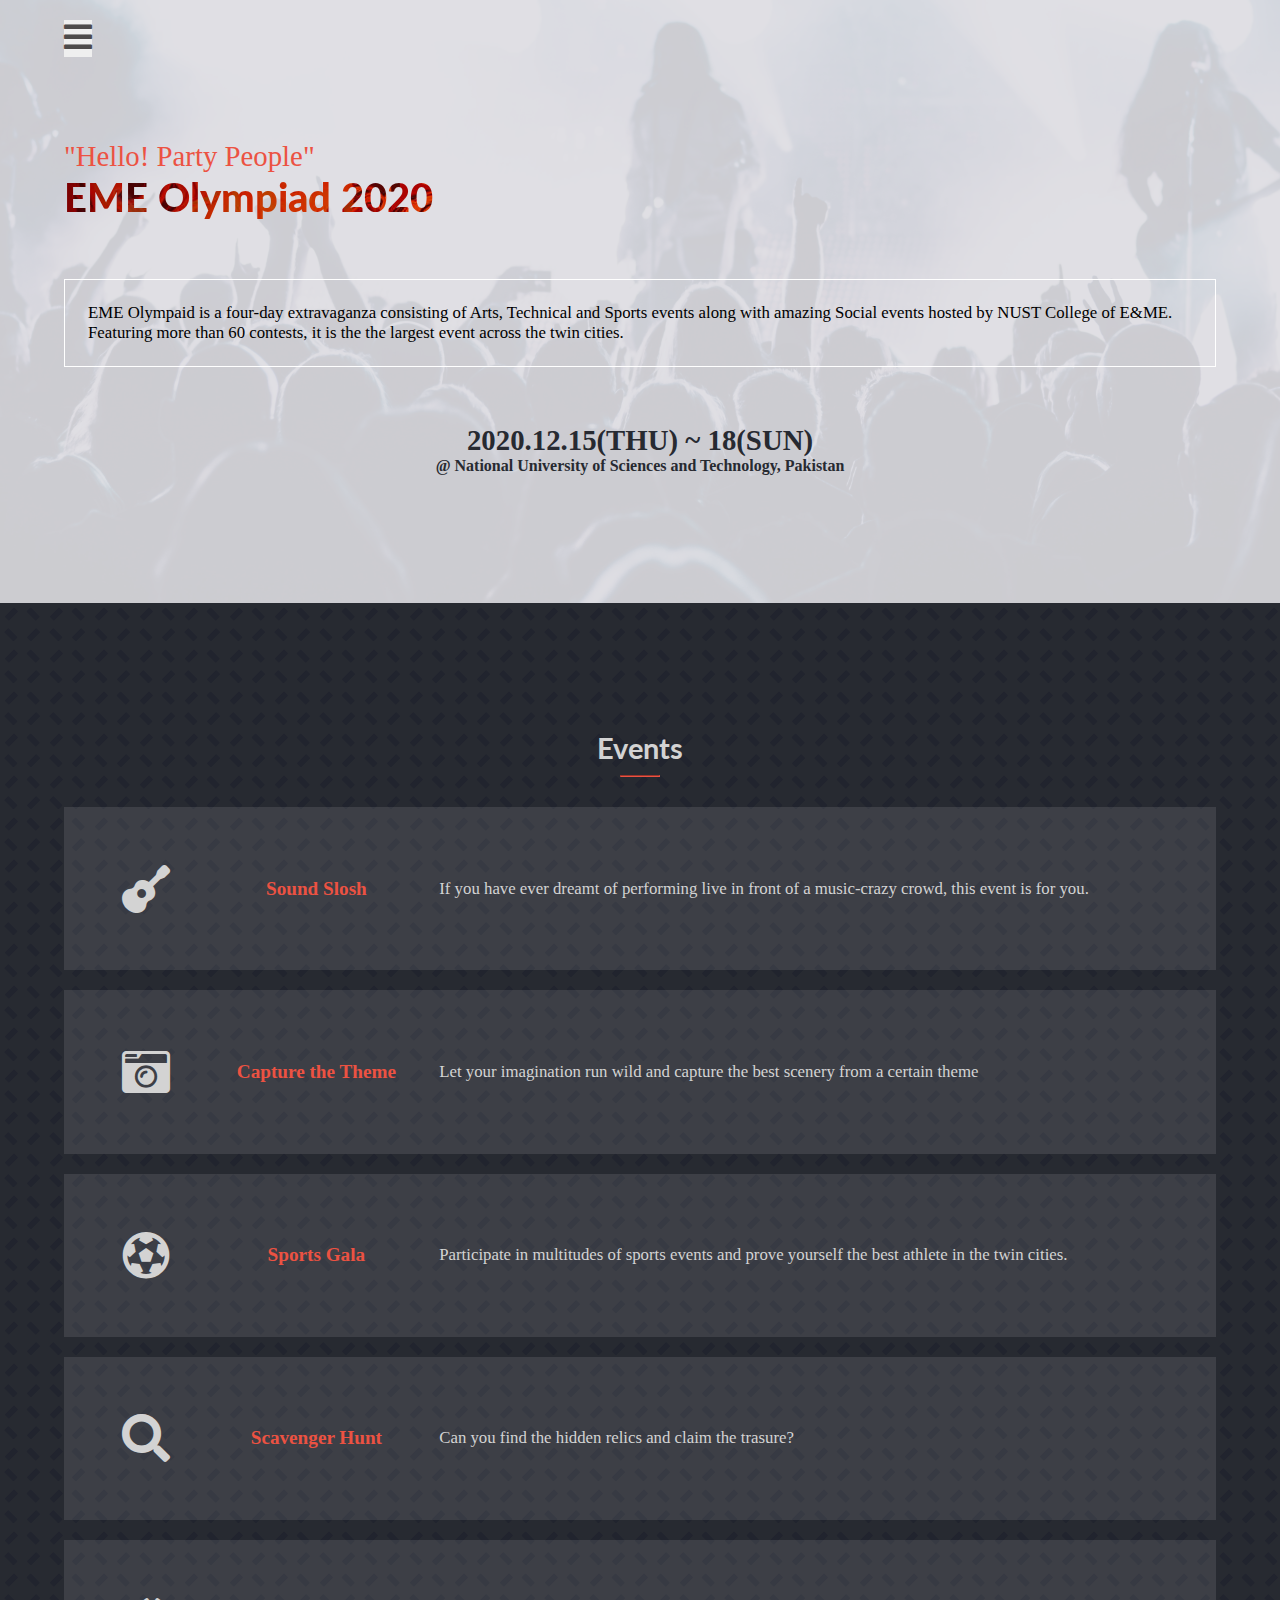
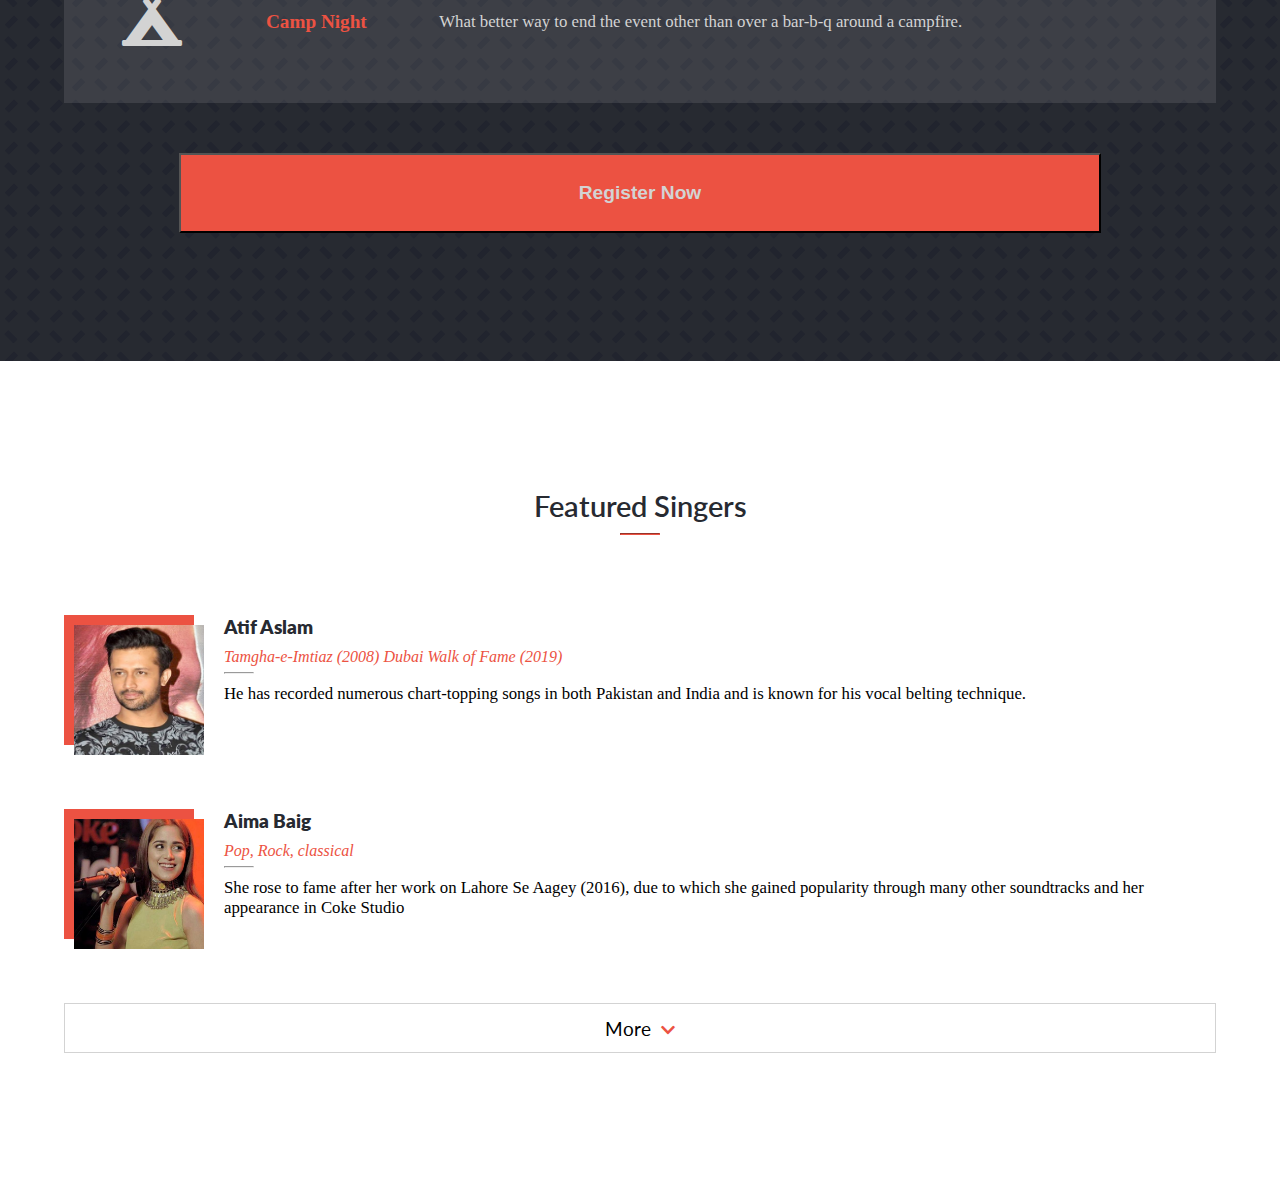
==== index.html @ 33accdfe "Complete main page for Mobile" ====
<!DOCTYPE html>
<html lang="en">

<head>
    <meta charset="UTF-8">
    <meta http-equiv="X-UA-Compatible" content="IE=edge">
    <meta name="viewport" content="width=device-width, initial-scale=1.0">
    <!-- ### Styles ### -->
    <link rel="stylesheet" href="Assets/styles/all.css">
    <link rel="stylesheet" href="Assets/styles/responsive.css">
    <link rel="stylesheet" href="Assets/styles/mainstyles.css">
    <!-- ### title ### -->
    <title>Eme Olympiad</title>
    <!-- ### Javascript ### -->
    <script src="Assets/index.js"></script>
</head>

<body>

    <header>
        <nav class="navbar-top">
            <div class="container-fluid">
            </div>
        </nav>
        <nav class="navbar-main">
            <div class="container-fluid">
                <button id="navbar-main__toggler" type="button">
                    <i class="fas fa-bars"></i>
                </button>
                <div class="collapse">
                    <a class="navbar-main__brand" href="#"><img src="Assets/images/eme-olympiad-logo.jpg" alt=""></a>
                    <ul class="navbar-main__list">
                        <li> <a class="navbar-main__link" aria-current="page" href="#">About</a></li>
                        <li><a class="navbar-main__link" href="#">Events</a></li>
                        <li> <a class="navbar-main__link" href="#">Join</a></li>
                        <li><a class="navbar-main__link" href="#">Sponsor</a></li>
                        <li><a class="navbar-main__link" href="#">News</a></li>
                        <li><button id="cc-campaign" type="button">Get Tickets</button></li>
                    </ul>
                </div>
            </div>
        </nav>
    </header>
    <section id="headline">
        <div class="container-fluid">
            <h2>"Hello! Party People"</h2>
            <h1>EME Olympiad 2020</h1>
            <div class="headline__message">
                <p>​EME Olympaid is a four-day extravaganza consisting of Arts, Technical and Sports events along with
                    amazing Social events hosted by NUST College of E&ME. Featuring more than 60 contests, it is the
                    the largest event across the twin cities.
                </p>
            </div>
            <h3 class="headline__date">2020.12.15(THU) ~ 18(SUN)</h3>
            <h4 class="headline__location">@ National University of Sciences and Technology, Pakistan
            </h4>
        </div>
    </section>
    <section id="events">
        <div class="container-fluid">
            <div class="events__head">
                <h2>Events</h2>
                <hr class="section__hr">
            </div>
            <div class="events__grid">
                <div class="events__cards">
                    <i class="fas fa-guitar"></i>
                    <h3>Sound Slosh</h3>
                    <p> If you have ever dreamt of performing live in front of a music-crazy crowd, this event is for
                        you.</p>
                </div>
                <div class="events__cards">
                    <i class="fas fa-camera-retro"></i>
                    <h3>Capture the Theme</h3>
                    <p>Let your imagination run wild and capture the best scenery from a certain theme</p>
                </div>
                <div class="events__cards">
                    <i class="fas fa-futbol"></i>
                    <h3>Sports Gala</h3>
                    <p>Participate in multitudes of sports events and prove yourself the best athlete in the twin
                        cities.
                    </p>
                </div>
                <div class="events__cards">
                    <i class="fas fa-search"></i>
                    <h3>Scavenger Hunt</h3>
                    <p>Can you find the hidden relics and claim the trasure?</p>
                </div>
                <div class="events__cards">
                    <i class="fas fa-campground"></i>
                    <h3>Camp Night</h3>
                    <p>What better way to end the event other than over a bar-b-q around a campfire.</p>
                </div>
            </div>
            <button id="participate">Register Now</button>
        </div>
    </section>
    <section id="featured-singers">
        <div class="container-fluid">
            <div class="featured-singers__head">
                <h2>Featured Singers</h2>
                <hr class="section__hr">
            </div>
            <article class="singer1 singer">
                <div class="featured-singers__img">
                    <img src="/Assets/images/Atif-Aslam.jpg" alt="">
                </div>
                <div class="featured-singers__desc">
                    <h3>Atif Aslam</h3>
                    <h4>
                        Tamgha-e-Imtiaz (2008)
                        Dubai Walk of Fame (2019)</h4>
                    <hr>
                    <p>He has recorded numerous chart-topping songs in both Pakistan and India and is known for his
                        vocal belting technique.</p>
                </div>
            </article>
            <article class="singer2 singer">
                <div class="featured-singers__img"> <img src="/Assets/images/aima-baig.jpg" alt=""></div>
                <div class="featured-singers__desc">
                    <h3>Aima Baig</h3>
                    <h4>
                        Pop, Rock, classical</h4>
                    <hr>
                    <p>She rose to fame after her work on Lahore Se Aagey (2016), due to which she gained popularity through many other soundtracks and her appearance in Coke Studio</p>
                </div>
            </article>
            <article class="singer3 singer toggle">
                <div class="featured-singers__img"> <img src="/Assets/images/rahat.jpg" alt=""></div>
                <div class="featured-singers__desc">
                    <h3></h3>
                    <h4></h4>
                    <hr>
                    <p></p>
                </div>
            </article>
            <article class="singer4 singer toggle">
                <div class="featured-singers__img"></div>
                <div class="featured-singers_desc">
                    <h3></h3>
                    <h4></h4>
                    <hr>
                    <p></p>
                </div>
            </article>
            <article class="singer5 singer toggle">
                <div class="featured-singers__img"></div>
                <div class="featured-singers__desc">
                    <h3></h3>
                    <h4></h4>
                    <hr>
                    <p></p>
                </div>
            </article>
            <article class="singer6 singer toggle">
                <div class="featured-singers__img"></div>
                <div class="featured-singers__desc">
                    <h3></h3>
                    <h4></h4>
                    <hr>
                    <p></p>
                </div>
            </article>
            <button id="more" type="button">More <a href=""><i class="fas fa-chevron-down"></i></a></button>

        </div>
    </section>
</body>

</html>
---- Assets/styles/responsive.css ----
/* responsive
media-querys*/

/* horizontal tablets and average desktop */
@media (min-width:768px) and (max-width:1500px) {

}
---- Assets/styles/mainstyles.css ----
@import url('https://fonts.googleapis.com/css2?family=Lato:ital,wght@0,300;0,400;0,700;0,900;1,100;1,300;1,400;1,700;1,900&display=swap');

@font-face {
  font-family: 'Cocogoose';
  src: url(Assets/Cocogoose_trial.otf);
  src: local('Cocogoose'), url(Assets/Cocogoose_trial.otf) format('truetype');
}

/* ### PreProcessing ### */
* {
  margin: 0;
  padding: 0;
  box-sizing: border-box;
  scroll-behavior: smooth;
}

:root {
  --colorBl: #272a31;
  --colorOr: #ec5242;
  --colorWh: #d3d3d3;
  --fontSize-h2: 1.8rem;
  --fontSize-h1: 2.5rem;
  --fontSize-h3: 1.2rem;
  --font-size-p: 1.05rem;
  --fontFamily-coco: 'Cocogoose', san-serif;
  --fontFamily-lato: 'Lato', sans-serif;
}

h1 {
  font-size: var(--fontSize-h1);
  font-family: var(--fontFamily-lato);
}

h2 {
  font-size: var(--fontSize-h2);
  font-family: var(--fontFamily-coco);
}

h3 {
  font-size: var(--fontSize-h3);
}

p {
  font-size: var(--font-size-p);
}

/* ##### Mobile Version ##### */
/* ### Header ### */
.container-fluid {
  display: flex;
  width: 90%;
  margin: auto;
}

header {
  position: absolute;
  top: 0;
  left: 0;
  width: 100%;
}

.navbar-top {
  display: none;
}

.navbar-main {
  display: flex;
  background-color: rgba(255, 255, 255, 0);
}

.collapse {
  display: none;
}

.navbar-main__brand img {
  width: 80px;
  height: 80px;
}

#navbar-main__toggler {
  border: 0px;
  font-size: 2rem;
  color: rgb(77, 75, 75);
  margin: 20px 0 20px 0;
}

/* ### headline section ### */
#headline {
  position: relative;
}

#headline::before {
  content: ' ';
  display: block;
  position: absolute;
  left: 0;
  top: 0;
  width: 100%;
  height: 100%;
  opacity: 0.2;
  background-image: url('/Assets/images/rock.png');
  background-repeat: no-repeat;
  background-position: 50% 0;
  background-size: cover;
  z-index: -1;
}


#headline .container-fluid {
  flex-direction: column;
  justify-content: center;
  min-height: 500px;
  padding: 140px 0 10%;
}

#headline h2 {
  font-size: var(--fontSize-h2);
  color: var(--colorOr);
  font-family: var(--fontFamily-coco);
  font-weight: 500;
}

#headline h1 {
  font-size: var(--fontSize-h1);
  font-weight: 900;
  background-image: url('/Assets/images/Text-bg.png');
  background-clip: border-box;
  -webkit-background-clip: text;
  -webkit-text-fill-color: transparent;
  -webkit-font-smoothing: antialiased;
}

#headline p {
  font-size: var(--font-size-p);
}

.headline__message {
  border: 1px solid white;
  padding: 2%;
  margin-top: 5%;
  margin-bottom: 5%;
}

.headline__date {
  color: var(--colorBl);
  font-size: var(--fontSize-h2);
  text-align: center;
}

.headline__location {
  color: var(--colorBl);
  text-align: center;
}

/* ### Events Section ### */
#events {
  background: #272a31 url('/Assets/images/pattern-bg.png');
}

#events .container-fluid {
  flex-direction: column;
  width: 90%;
  min-height: 300px;
  justify-content: center;
  margin: auto;
  align-content: center;
  padding: 10% 0 10%;
}

.events__head h2 {
  color: var(--colorWh);
  text-align: center;
  font-family: var(--fontFamily-lato);
}

.section__hr {
  width: 40px;
  margin: auto;
  margin-top: 10px;
  border-color: var(--colorOr);
  margin-bottom: 30px;
}

.events__grid {
  display: grid;
  grid-template: repeat(5, 1fr) / 1fr;
  gap: 20px;
}

.events__cards {
  background-color: rgba(255, 255, 255, 0.1);
  display: grid;
  grid-template: 1fr /0.3fr 0.9fr 3fr;
  justify-content: left;
  align-items: center;
  align-content: space-between;
  padding: 5%;
  gap: 15px;
}

.events__cards i {
  font-size: 3rem;
  color: var(--colorWh);
}

.events__cards h3 {
  color: var(--colorOr);
  text-align: center;
  min-width: 83px;
}

.events__cards p {
  color: var(--colorWh);
}

#participate {
  height: 80px;
  width: 80%;
  margin: auto;
  font-size: var(--fontSize-h3);
  margin-top: 50px;
  font-weight: bold;
  color: var(--colorWh);
  background-color: var(--colorOr);
}

/* ### featured singers section ### */
#featured-singers {
  margin: 10% 0 10%;
}

#featured-singers .container-fluid {
  width: 90%;
  margin: auto;
  display: grid;
  gap: 50px;
  align-items: center;
}

.featured-singers__head h2 {
  color: var(--colorBl);
  font-family: var(--fontFamily-lato);
  font-weight: 600;
  text-align: center;
}

#more {
  width: 100%;
  height: 50px;
  background-color: white;
  border: 1px solid #d3d3d3;
  font-size: var(--fontSize-h3);
  font-family: var(--fontFamily-lato);
}

#more i {
  color: var(--colorOr);
  font-size: 1rem;
  padding-left: 5px;
}

.singer {
  display: flex;
}

.featured-singers__img {
  position: relative;
}

.featured-singers__img img {
  width: 130px;
  height: 130px;
  margin: 10px 20px 0 10px;
}

.featured-singers__img::before {
  content: "";
  position: absolute;
  z-index: -1;
  width: 130px;
  height: 130px;
  top: 0px;
  left: 0px;
  background: var(--colorOr);
}

.featured-singers__desc hr {
  width: 30px;
  color: var(--colorWh);
  margin: 6px 0 10px;
}

.toggle {
  display: none;
}

.featured-singers__desc h3{
  font-family: var(--fontFamily-lato);
  color: var(--colorBl);
  font-weight: 800;
}

.featured-singers__desc h4{
  margin-top: 10px;
  font-family: var(--fontFamily-coco);
  color: var(--colorOr);
  font-style: italic;
  font-weight: 400;
}
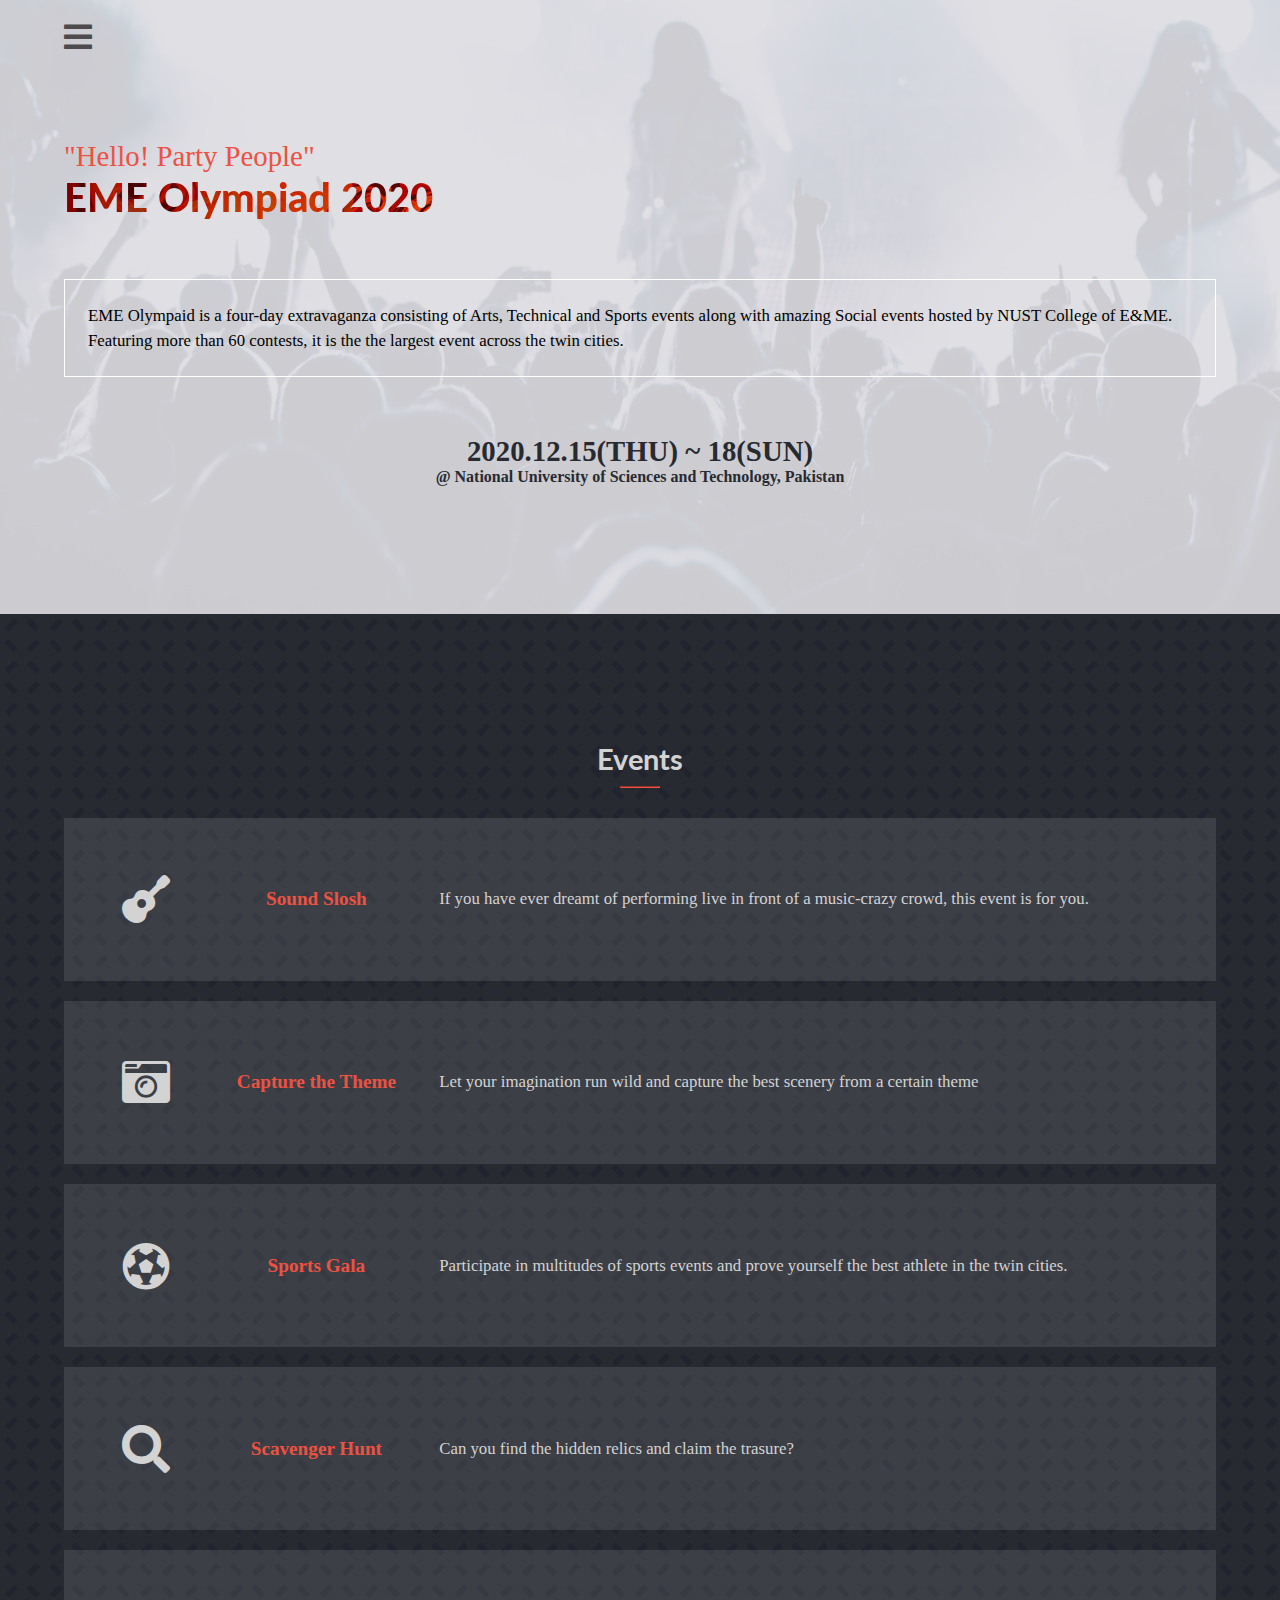
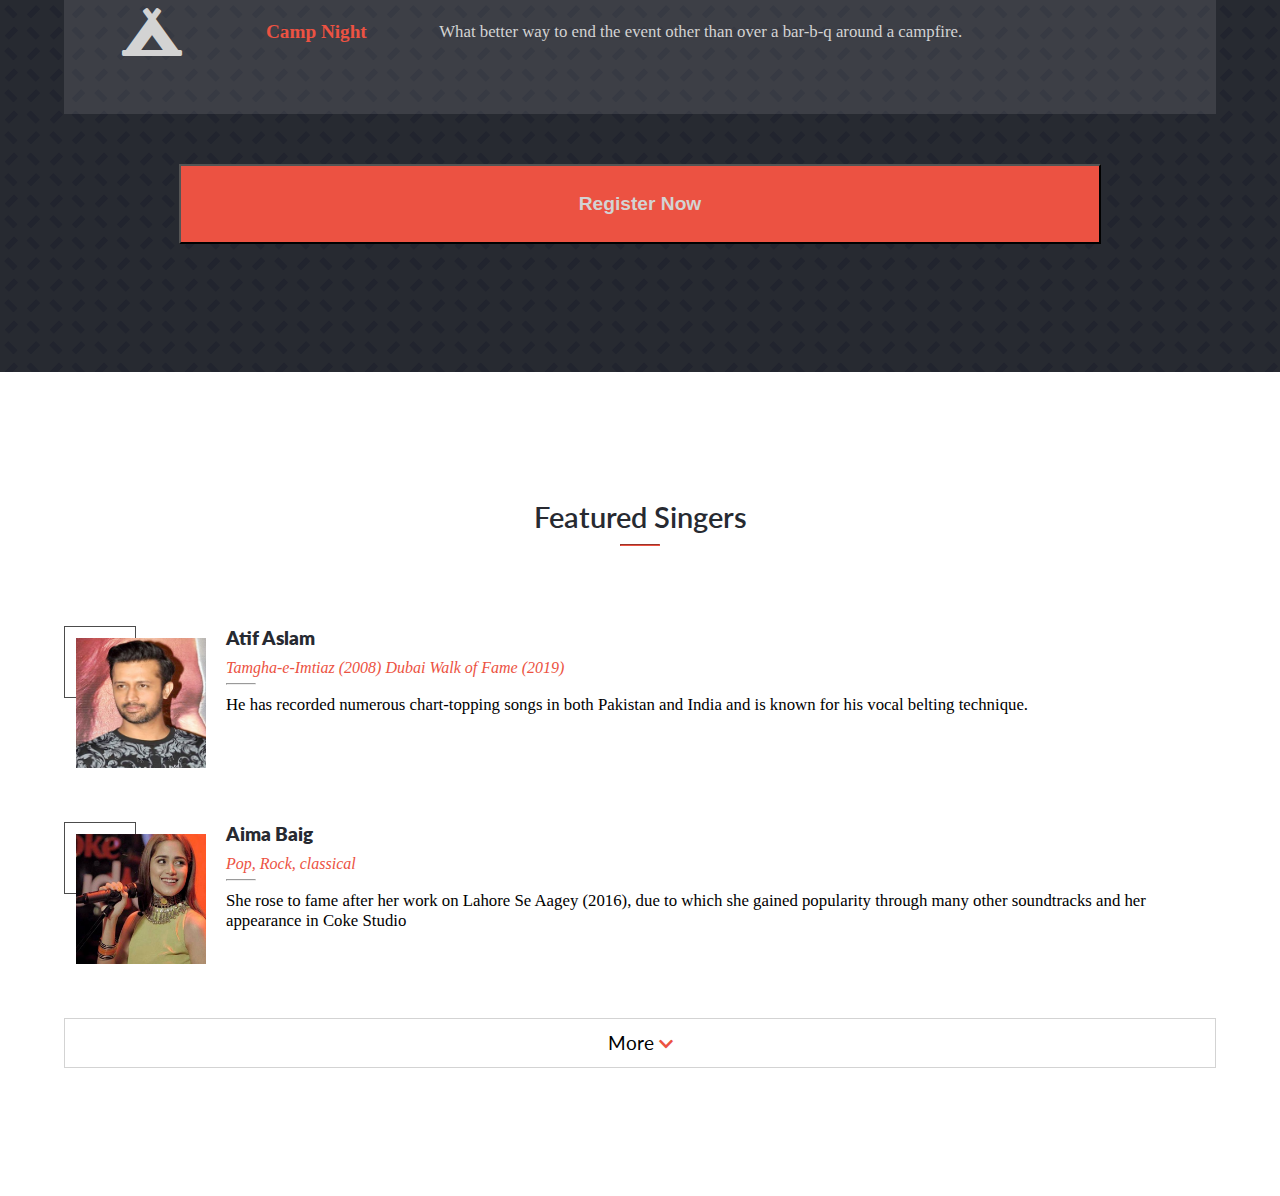
==== commit 382ca2e5: "Finish mobile version" ====
--- a/index.html
+++ b/index.html
@@ -122,7 +122,8 @@
                     <h4>
                         Pop, Rock, classical</h4>
                     <hr>
-                    <p>She rose to fame after her work on Lahore Se Aagey (2016), due to which she gained popularity through many other soundtracks and her appearance in Coke Studio</p>
+                    <p>She rose to fame after her work on Lahore Se Aagey (2016), due to which she gained popularity
+                        through many other soundtracks and her appearance in Coke Studio</p>
                 </div>
             </article>
             <article class="singer3 singer toggle">
@@ -161,8 +162,7 @@
                     <p></p>
                 </div>
             </article>
-            <button id="more" type="button">More <a href=""><i class="fas fa-chevron-down"></i></a></button>
-
+            <div id="more">More <a href=""><i class="fas fa-chevron-down"></i></a></div>
         </div>
     </section>
 </body>
--- a/Assets/styles/mainstyles.css
+++ b/Assets/styles/mainstyles.css
@@ -18,6 +18,7 @@
   --colorBl: #272a31;
   --colorOr: #ec5242;
   --colorWh: #d3d3d3;
+  --colorGr: rgb(65, 65, 72);
   --fontSize-h2: 1.8rem;
   --fontSize-h1: 2.5rem;
   --fontSize-h3: 1.2rem;
@@ -82,6 +83,7 @@
   font-size: 2rem;
   color: rgb(77, 75, 75);
   margin: 20px 0 20px 0;
+  background-color: inherit;
 }
 
 /* ### headline section ### */
@@ -132,6 +134,7 @@
 
 #headline p {
   font-size: var(--font-size-p);
+  line-height: 1.5;
 }
 
 .headline__message {
@@ -248,6 +251,9 @@
   width: 100%;
   height: 50px;
   background-color: white;
+  display: flex;
+  justify-content: center;
+  align-items: center;
   border: 1px solid #d3d3d3;
   font-size: var(--fontSize-h3);
   font-family: var(--fontFamily-lato);
@@ -270,18 +276,20 @@
 .featured-singers__img img {
   width: 130px;
   height: 130px;
-  margin: 10px 20px 0 10px;
+  margin: 12px 20px 0 12px;
 }
 
 .featured-singers__img::before {
   content: "";
   position: absolute;
   z-index: -1;
-  width: 130px;
-  height: 130px;
+  width: 70px;
+  height: 70px;
   top: 0px;
   left: 0px;
-  background: var(--colorOr);
+  background: url('/Assets/images/speakerbg.png');
+  opacity: 0.7;
+  border: 1px solid black;
 }
 
 .featured-singers__desc hr {
@@ -294,16 +302,308 @@
   display: none;
 }
 
-.featured-singers__desc h3{
+.featured-singers__desc h3 {
   font-family: var(--fontFamily-lato);
   color: var(--colorBl);
   font-weight: 800;
 }
 
-.featured-singers__desc h4{
+.featured-singers__desc h4 {
   margin-top: 10px;
   font-family: var(--fontFamily-coco);
   color: var(--colorOr);
   font-style: italic;
   font-weight: 400;
 }
+
+/* ### About-Me page ### */
+
+#about-hero {
+  position: relative;
+}
+
+#about-hero::before {
+  content: ' ';
+  display: block;
+  position: absolute;
+  left: 0;
+  top: 0;
+  width: 100%;
+  height: 100%;
+  opacity: 0.5;
+  background-image: url('/Assets/images/about.png');
+  background-repeat: no-repeat;
+  background-position: 50% 0;
+  background-size: cover;
+  z-index: -1;
+}
+
+#about-hero .container-fluid {
+  flex-direction: column;
+  justify-content: center;
+  min-height: 500px;
+  padding: 140px 0 10%;
+}
+
+#about-hero h2 {
+  font-size: var(--fontSize-h2);
+  text-align: center;
+  color: var(--colorOr);
+  font-family: var(--fontFamily-coco);
+  font-weight: 500;
+}
+
+#about-hero h1 {
+  color: var(--colorOr);
+  text-align: center;
+  font-size: var(--fontSize-h1);
+  font-weight: 900;
+}
+
+.about-hero__message {
+  background-color: white;
+  padding: 5%;
+  border: 1px var(--colorWh);
+  margin-top: 5%;
+}
+
+#about-hero p {
+  font-size: var(--font-size-p);
+  text-align: center;
+  line-height: 1.5;
+}
+
+.about-hero__contact {
+  color: var(--colorBl);
+  text-align: center;
+  font-weight: normal;
+  margin-top: 5%;
+}
+
+#about-hero a {
+  color: var(--colorBl);
+  font-weight: 900;
+  text-align: center;
+  margin-top: 10px;
+}
+
+/* ### About Logo ### */
+#about-logo {
+  margin: 10% 0 0;
+  padding-bottom: 10%;
+  border-bottom: 0.5px solid #d9dbdd;
+}
+
+#about-logo .container-fluid {
+  width: 90%;
+  margin: auto;
+  flex-direction: column;
+  justify-content: center;
+  align-items: center;
+}
+
+#about-logo h2 {
+  color: var(--colorBl);
+  font-weight: 500;
+  text-align: center;
+  font-family: var(--fontFamily-lato);
+}
+
+#about-logo p {
+  color: var(--colorBl);
+  font-weight: normal;
+  text-align: center;
+  font-family: var(--fontFamily-lato);
+}
+
+.about-logo__show {
+  display: flex;
+  justify-content: center;
+  padding: 5%;
+  border: 1px solid var(--colorWh);
+  margin-top: 9%;
+}
+
+.about-logo__show img {
+  width: 50%;
+}
+
+/* ### About Past ### */
+#about-past {
+  margin: 10% 0 10%;
+}
+
+#about-past .container-fluid {
+  width: 90%;
+  margin: auto;
+  flex-direction: column;
+  justify-content: center;
+  align-items: center;
+}
+
+#about-past h2 {
+  color: var(--colorBl);
+  font-weight: 500;
+  text-align: center;
+  font-family: var(--fontFamily-lato);
+}
+
+#about-past p {
+  color: var(--colorBl);
+  font-weight: normal;
+  text-align: center;
+  font-family: var(--fontFamily-lato);
+}
+
+.about-past__grid {
+  margin: 10% 0 10% 0;
+  width: 100%;
+  align-items: center;
+  gap: 10%;
+  display: grid;
+  grid-template: 1fr 1fr /1fr;
+}
+
+.card1 {
+  min-height: 250px;
+  position: relative;
+  width: 100%;
+  flex-direction: column;
+  display: flex;
+  align-items: center;
+  justify-content: center;
+  background: rgba(177, 19, 19, 0.6);
+}
+
+.card2 {
+  min-height: 250px;
+  position: relative;
+  width: 100%;
+  background: rgba(177, 19, 19, 0.6);
+  display: flex;
+  flex-direction: column;
+  align-items: center;
+  justify-content: center;
+}
+
+.card1::before {
+  position: absolute;
+  content: "";
+  top: 0;
+  left: 0;
+  width: 100%;
+  height: 100%;
+  z-index: -1;
+  background: url("/Assets/images/past1.jpg") 0 50%;
+  background-repeat: no-repeat;
+  background-size: cover;
+}
+
+.card2::before {
+  position: absolute;
+  content: "";
+  top: 0;
+  left: 0;
+  width: 100%;
+  height: 100%;
+  z-index: -1;
+  background: url("/Assets/images/past2.jpeg") 0 50%;
+  background-repeat: no-repeat;
+  background-size: cover;
+}
+
+.about-past__cards h3 {
+  text-align: center;
+  font-size: 2rem;
+  color: var(--colorWh);
+  font-family: var(--fontFamily-lato);
+}
+
+#about-past .about-past__cards p {
+  text-align: center;
+  color: var(--colorWh);
+}
+
+/* ### Partners ### */
+#partners {
+  margin: 80px 0 0;
+  background: var(--colorGr);
+  min-height: 150px;
+}
+
+#partners .container-fluid {
+  padding: 10% 0 10%;
+  width: 90%;
+  margin: auto;
+  flex-direction: column;
+  justify-content: center;
+  align-items: center;
+}
+
+#partners h2 {
+  color: white;
+  font-weight: 500;
+  text-align: center;
+  font-family: var(--fontFamily-lato);
+}
+
+.partner__flex {
+  display: flex;
+  flex-direction: row;
+  flex-wrap: wrap;
+  width: 100%;
+  justify-content: center;
+  align-items: center;
+}
+
+.partner__flex a {
+  text-decoration: none;
+  color: rgb(201, 186, 186);
+  font-size: 1.9rem;
+  text-align: center;
+  margin-top: 20px;
+}
+
+.google {
+  width: 33%;
+}
+
+.slack {
+  width: 33%;
+}
+
+.airbnb {
+  width: 33%;
+}
+
+.soundcloud {
+  width: 50%;
+}
+
+.reddit {
+  width: 50%;
+}
+
+/* ### footer ### */
+#footer {
+  padding: 5px 0 5px;
+}
+
+#footer .container-fluid {
+  width: 90%;
+  margin: auto;
+  justify-content: space-evenly;
+  align-items: center;
+}
+
+#footer img {
+  width: 130px;
+  margin-right: 20px;
+}
+
+#footer .container-fluid p {
+  font-family: var(--fontFamily-lato);
+  font-weight: normal;
+  font-size: 0.7rem;
+  color: var(--colorBl);
+}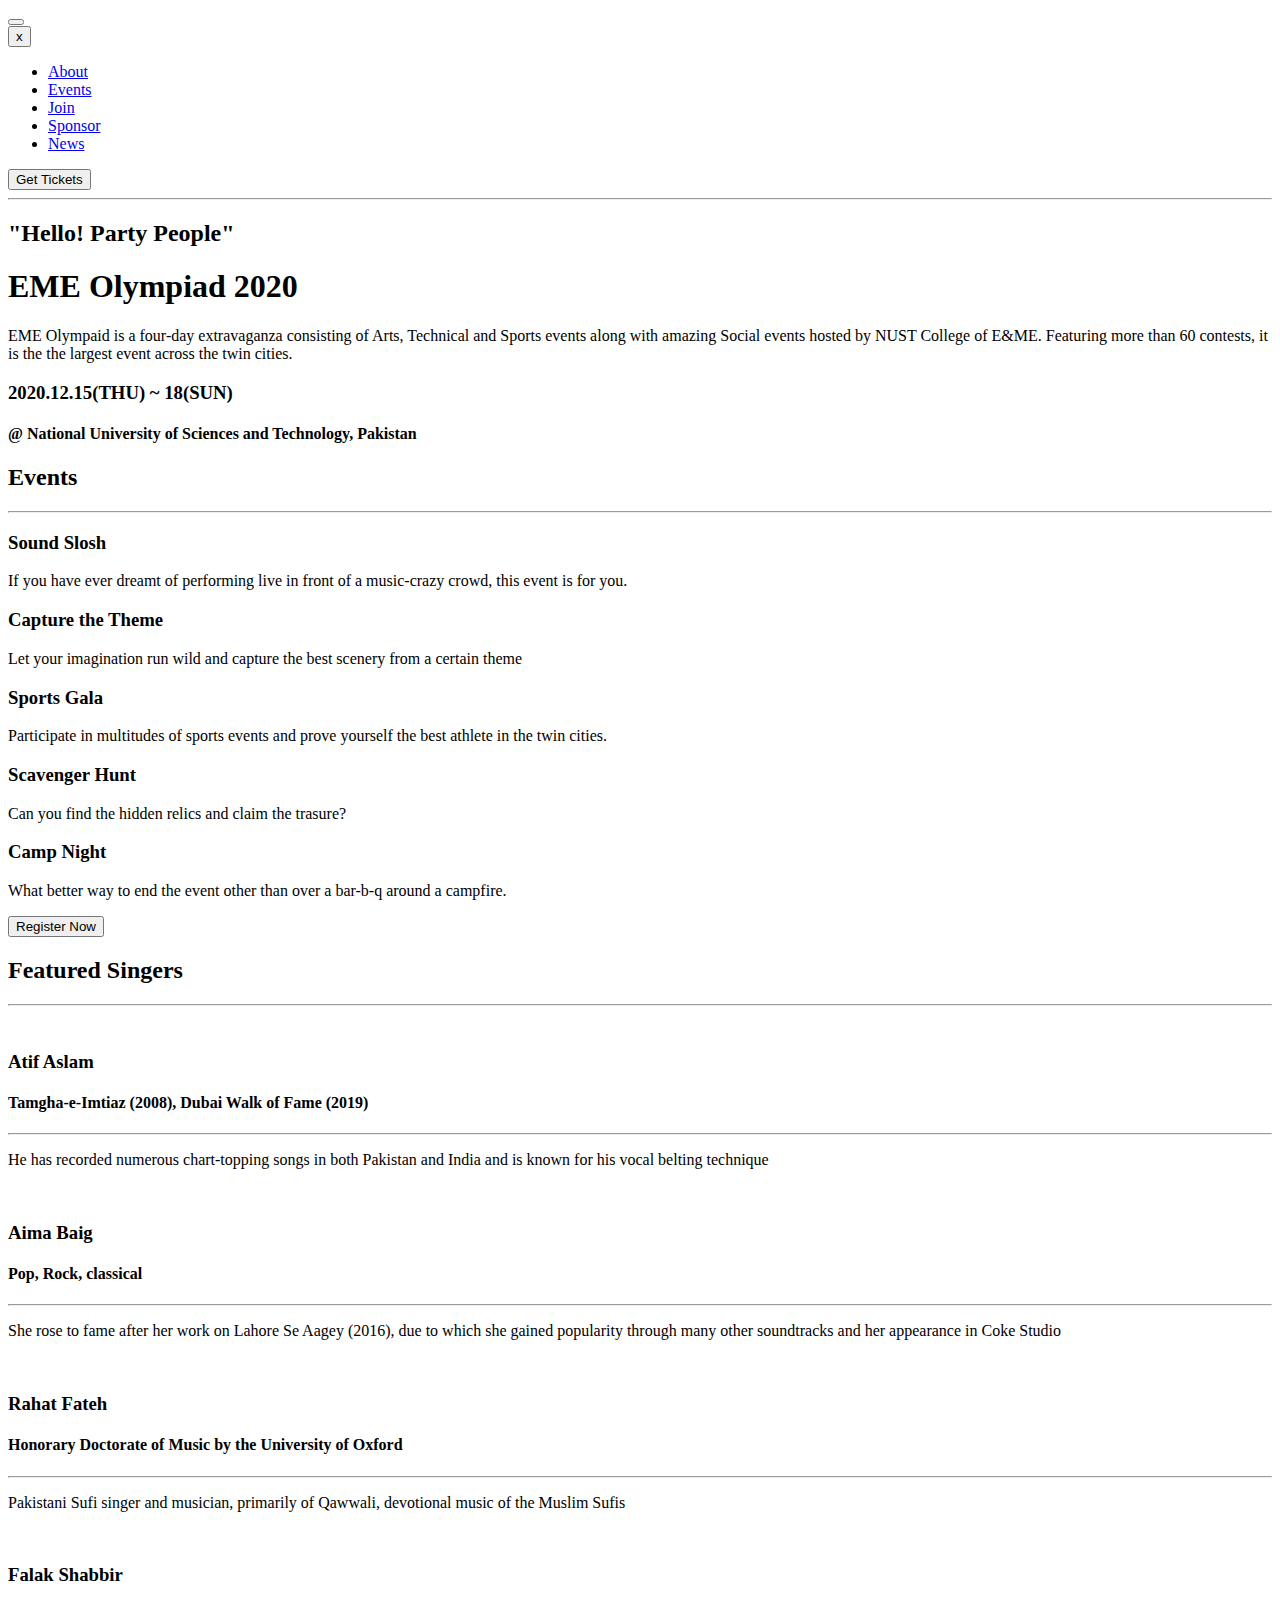
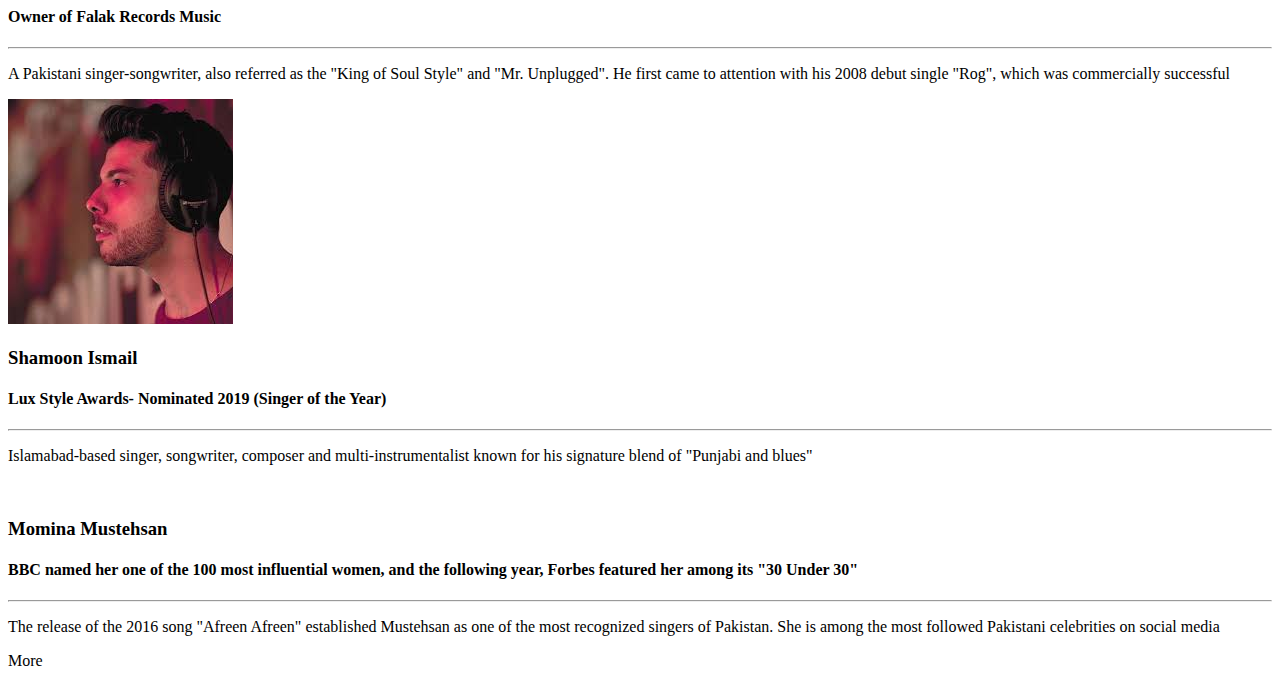
==== commit 5e9b8aef: "Add more functionality" ====
--- a/index.html
+++ b/index.html
@@ -6,13 +6,13 @@
     <meta http-equiv="X-UA-Compatible" content="IE=edge">
     <meta name="viewport" content="width=device-width, initial-scale=1.0">
     <!-- ### Styles ### -->
-    <link rel="stylesheet" href="Assets/styles/all.css">
-    <link rel="stylesheet" href="Assets/styles/responsive.css">
-    <link rel="stylesheet" href="Assets/styles/mainstyles.css">
+    <link rel="stylesheet" href="assets/styles/all.css">
+    <link rel="stylesheet" href="assets/styles/responsive.css">
+    <link rel="stylesheet" href="assets/styles/mainstyles.css">
     <!-- ### title ### -->
     <title>Eme Olympiad</title>
     <!-- ### Javascript ### -->
-    <script src="Assets/index.js"></script>
+    <script src="assets/index.js" defer></script>
 </head>
 
 <body>
@@ -24,19 +24,24 @@
         </nav>
         <nav class="navbar-main">
             <div class="container-fluid">
-                <button id="navbar-main__toggler" type="button">
+                <button class="navbar-main__toggler" type="button">
                     <i class="fas fa-bars"></i>
                 </button>
-                <div class="collapse">
-                    <a class="navbar-main__brand" href="#"><img src="Assets/images/eme-olympiad-logo.jpg" alt=""></a>
+                <div class="navbar-main__nav">
+                    <button class="navbar-button__close">x</button>
+                    <a class="navbar-main__brand" href="index.html"><img src="assets/images/eme-olympiad-logo.jpg"
+                            alt=""></a>
                     <ul class="navbar-main__list">
-                        <li> <a class="navbar-main__link" aria-current="page" href="#">About</a></li>
-                        <li><a class="navbar-main__link" href="#">Events</a></li>
+                        <li> <a class="navbar-main__link" href="about.html">About</a></li>
+                        <li><a class="navbar-main__link" href="#events">Events</a></li>
                         <li> <a class="navbar-main__link" href="#">Join</a></li>
                         <li><a class="navbar-main__link" href="#">Sponsor</a></li>
                         <li><a class="navbar-main__link" href="#">News</a></li>
-                        <li><button id="cc-campaign" type="button">Get Tickets</button></li>
                     </ul>
+                    <button id="cc-campaign" type="button">Get Tickets</button>
+                    <div class="menu-end">
+                        <hr>
+                    </div>
                 </div>
             </div>
         </nav>
@@ -101,68 +106,6 @@
                 <h2>Featured Singers</h2>
                 <hr class="section__hr">
             </div>
-            <article class="singer1 singer">
-                <div class="featured-singers__img">
-                    <img src="/Assets/images/Atif-Aslam.jpg" alt="">
-                </div>
-                <div class="featured-singers__desc">
-                    <h3>Atif Aslam</h3>
-                    <h4>
-                        Tamgha-e-Imtiaz (2008)
-                        Dubai Walk of Fame (2019)</h4>
-                    <hr>
-                    <p>He has recorded numerous chart-topping songs in both Pakistan and India and is known for his
-                        vocal belting technique.</p>
-                </div>
-            </article>
-            <article class="singer2 singer">
-                <div class="featured-singers__img"> <img src="/Assets/images/aima-baig.jpg" alt=""></div>
-                <div class="featured-singers__desc">
-                    <h3>Aima Baig</h3>
-                    <h4>
-                        Pop, Rock, classical</h4>
-                    <hr>
-                    <p>She rose to fame after her work on Lahore Se Aagey (2016), due to which she gained popularity
-                        through many other soundtracks and her appearance in Coke Studio</p>
-                </div>
-            </article>
-            <article class="singer3 singer toggle">
-                <div class="featured-singers__img"> <img src="/Assets/images/rahat.jpg" alt=""></div>
-                <div class="featured-singers__desc">
-                    <h3></h3>
-                    <h4></h4>
-                    <hr>
-                    <p></p>
-                </div>
-            </article>
-            <article class="singer4 singer toggle">
-                <div class="featured-singers__img"></div>
-                <div class="featured-singers_desc">
-                    <h3></h3>
-                    <h4></h4>
-                    <hr>
-                    <p></p>
-                </div>
-            </article>
-            <article class="singer5 singer toggle">
-                <div class="featured-singers__img"></div>
-                <div class="featured-singers__desc">
-                    <h3></h3>
-                    <h4></h4>
-                    <hr>
-                    <p></p>
-                </div>
-            </article>
-            <article class="singer6 singer toggle">
-                <div class="featured-singers__img"></div>
-                <div class="featured-singers__desc">
-                    <h3></h3>
-                    <h4></h4>
-                    <hr>
-                    <p></p>
-                </div>
-            </article>
-            <div id="more">More <a href=""><i class="fas fa-chevron-down"></i></a></div>
         </div>
     </section>
 </body>
